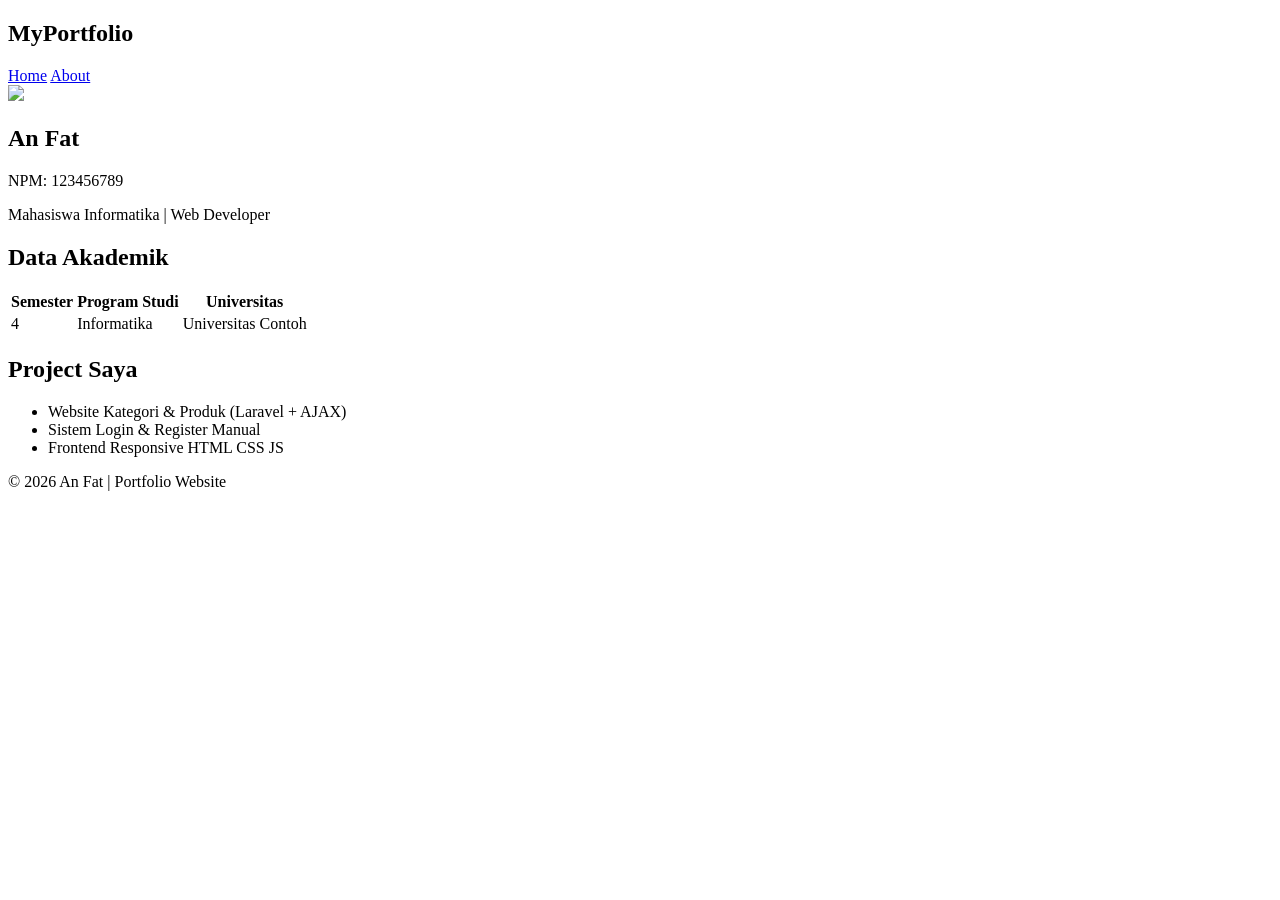
==== index.html @ 02f3ca8b "Add initial HTML structure for portfolio website" ====
<!DOCTYPE html>
<html lang="id">
<head>
    <meta charset="UTF-8">
    <title>Portfolio - An Fat</title>
    <link rel="stylesheet" href="style.css">
</head>
<body>

<header>
    <div class="container nav">
        <h2 class="logo">MyPortfolio</h2>
        <nav>
            <a href="index.html">Home</a>
            <a href="about.html">About</a>
        </nav>
    </div>
</header>

<section class="hero">
    <img src="foto.jpg" class="profile-img">
    <h1>An Fat</h1>
    <p>NPM: 123456789</p>
    <p>Mahasiswa Informatika | Web Developer</p>
</section>

<section class="card">
    <h2>Data Akademik</h2>
    <table>
        <tr>
            <th>Semester</th>
            <th>Program Studi</th>
            <th>Universitas</th>
        </tr>
        <tr>
            <td>4</td>
            <td>Informatika</td>
            <td>Universitas Contoh</td>
        </tr>
    </table>
</section>

<section class="card">
    <h2>Project Saya</h2>
    <ul>
        <li>Website Kategori & Produk (Laravel + AJAX)</li>
        <li>Sistem Login & Register Manual</li>
        <li>Frontend Responsive HTML CSS JS</li>
    </ul>
</section>

<footer>
    <p>© 2026 An Fat | Portfolio Website</p>
</footer>

</body>
</html>
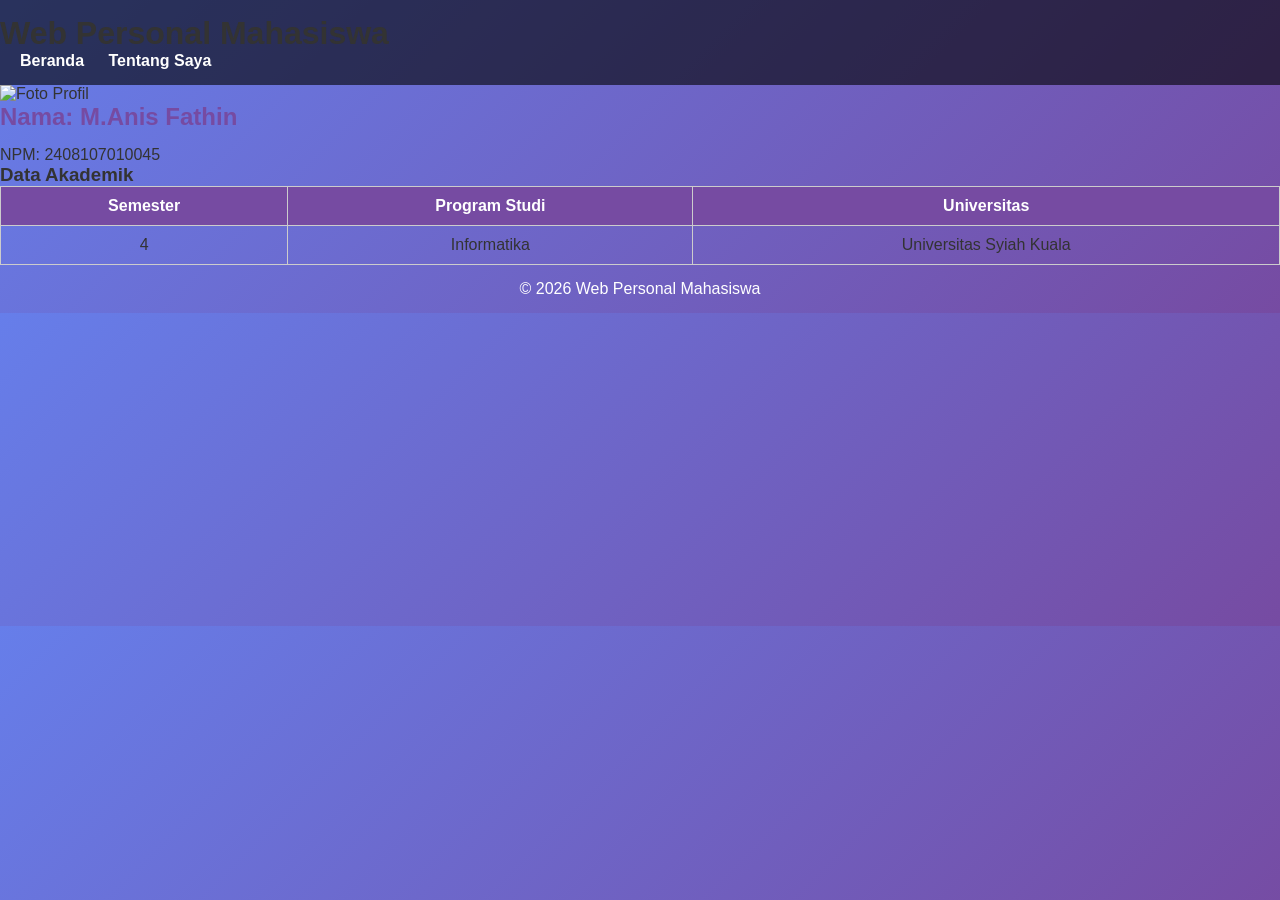
==== commit a23fc17d: "Update portfolio details and structure in index.html" ====
--- a/index.html
+++ b/index.html
@@ -2,56 +2,44 @@
 <html lang="id">
 <head>
     <meta charset="UTF-8">
-    <title>Portfolio - An Fat</title>
+    <title>Web Personal - Beranda</title>
     <link rel="stylesheet" href="style.css">
 </head>
 <body>
 
-<header>
-    <div class="container nav">
-        <h2 class="logo">MyPortfolio</h2>
+    <header>
+        <h1>Web Personal Mahasiswa</h1>
         <nav>
-            <a href="index.html">Home</a>
-            <a href="about.html">About</a>
+            <a href="index.html">Beranda</a>
+            <a href="about.html">Tentang Saya</a>
         </nav>
-    </div>
-</header>
+    </header>
 
-<section class="hero">
-    <img src="foto.jpg" class="profile-img">
-    <h1>An Fat</h1>
-    <p>NPM: 123456789</p>
-    <p>Mahasiswa Informatika | Web Developer</p>
-</section>
+    <section class="profile">
+        <img src="foto.jpg" alt="Foto Profil" class="foto">
+        <h2>Nama: M.Anis Fathin</h2>
+        <p>NPM: 2408107010045</p>
+    </section>
 
-<section class="card">
-    <h2>Data Akademik</h2>
-    <table>
-        <tr>
-            <th>Semester</th>
-            <th>Program Studi</th>
-            <th>Universitas</th>
-        </tr>
-        <tr>
-            <td>4</td>
-            <td>Informatika</td>
-            <td>Universitas Contoh</td>
-        </tr>
-    </table>
-</section>
+    <section>
+        <h3>Data Akademik</h3>
+        <table>
+            <tr>
+                <th>Semester</th>
+                <th>Program Studi</th>
+                <th>Universitas</th>
+            </tr>
+            <tr>
+                <td>4</td>
+                <td>Informatika</td>
+                <td>Universitas Syiah Kuala</td>
+            </tr>
+        </table>
+    </section>
 
-<section class="card">
-    <h2>Project Saya</h2>
-    <ul>
-        <li>Website Kategori & Produk (Laravel + AJAX)</li>
-        <li>Sistem Login & Register Manual</li>
-        <li>Frontend Responsive HTML CSS JS</li>
-    </ul>
-</section>
-
-<footer>
-    <p>© 2026 An Fat | Portfolio Website</p>
-</footer>
+    <footer>
+        <p>© 2026 Web Personal Mahasiswa</p>
+    </footer>
 
 </body>
 </html>
--- a/style.css
+++ b/style.css
@@ -0,0 +1,107 @@
+* {
+    margin: 0;
+    padding: 0;
+    box-sizing: border-box;
+}
+
+body {
+    font-family: 'Segoe UI', sans-serif;
+    background: linear-gradient(135deg, #667eea, #764ba2);
+    color: #333;
+}
+
+/* Navbar */
+header {
+    background: rgba(0,0,0,0.6);
+    padding: 15px 0;
+}
+
+.container {
+    width: 90%;
+    margin: auto;
+}
+
+.nav {
+    display: flex;
+    justify-content: space-between;
+    align-items: center;
+}
+
+.logo {
+    color: white;
+}
+
+nav a {
+    color: white;
+    text-decoration: none;
+    margin-left: 20px;
+    font-weight: bold;
+    transition: 0.3s;
+}
+
+nav a:hover {
+    color: #ffd369;
+}
+
+/* Hero */
+.hero {
+    text-align: center;
+    padding: 50px 20px;
+    color: white;
+}
+
+.profile-img {
+    width: 160px;
+    height: 160px;
+    border-radius: 50%;
+    border: 4px solid white;
+    margin-bottom: 20px;
+}
+
+/* Card Section */
+.card {
+    background: white;
+    width: 85%;
+    margin: 30px auto;
+    padding: 25px;
+    border-radius: 15px;
+    box-shadow: 0 8px 20px rgba(0,0,0,0.2);
+    transition: transform 0.3s;
+}
+
+.card:hover {
+    transform: translateY(-5px);
+}
+
+h2 {
+    margin-bottom: 15px;
+    color: #764ba2;
+}
+
+ul, ol {
+    padding-left: 20px;
+}
+
+/* Table */
+table {
+    width: 100%;
+    border-collapse: collapse;
+}
+
+th, td {
+    padding: 10px;
+    border: 1px solid #ccc;
+    text-align: center;
+}
+
+th {
+    background-color: #764ba2;
+    color: white;
+}
+
+/* Footer */
+footer {
+    text-align: center;
+    padding: 15px;
+    color: white;
+}
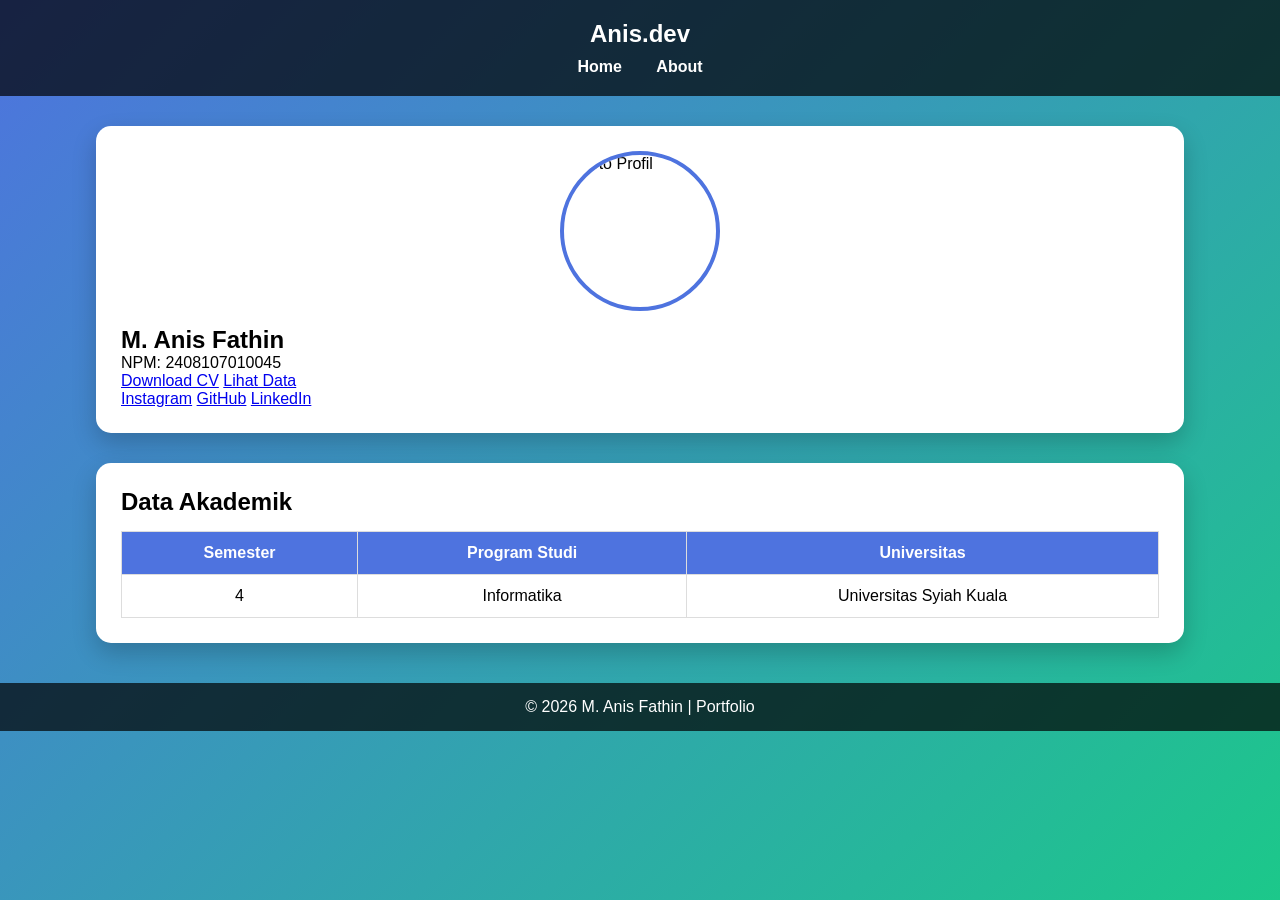
==== commit 62a334e5: "Update index.html for personal portfolio layout" ====
--- a/index.html
+++ b/index.html
@@ -2,44 +2,57 @@
 <html lang="id">
 <head>
     <meta charset="UTF-8">
-    <title>Web Personal - Beranda</title>
+    <title>Portfolio - M. Anis Fathin</title>
     <link rel="stylesheet" href="style.css">
 </head>
 <body>
 
-    <header>
-        <h1>Web Personal Mahasiswa</h1>
-        <nav>
-            <a href="index.html">Beranda</a>
-            <a href="about.html">Tentang Saya</a>
-        </nav>
-    </header>
+<header>
+    <h2 class="logo">Anis.dev</h2>
+    <nav>
+        <a href="index.html">Home</a>
+        <a href="about.html">About</a>
+    </nav>
+</header>
 
-    <section class="profile">
-        <img src="foto.jpg" alt="Foto Profil" class="foto">
-        <h2>Nama: M.Anis Fathin</h2>
-        <p>NPM: 2408107010045</p>
-    </section>
+<section class="hero">
+    <img src="foto.jpg" alt="Foto Profil">
+    <h1>M. Anis Fathin</h1>
+    <p>NPM: 2408107010045</p>
+    <h3><span class="typing"></span></h3>
 
-    <section>
-        <h3>Data Akademik</h3>
-        <table>
-            <tr>
-                <th>Semester</th>
-                <th>Program Studi</th>
-                <th>Universitas</th>
-            </tr>
-            <tr>
-                <td>4</td>
-                <td>Informatika</td>
-                <td>Universitas Syiah Kuala</td>
-            </tr>
-        </table>
-    </section>
+    <div class="buttons">
+        <a href="cv.pdf" class="btn" download>Download CV</a>
+        <a href="#data" class="btn-outline">Lihat Data</a>
+    </div>
 
-    <footer>
-        <p>© 2026 Web Personal Mahasiswa</p>
-    </footer>
+    <div class="social">
+        <a href="#">Instagram</a>
+        <a href="#">GitHub</a>
+        <a href="#">LinkedIn</a>
+    </div>
+</section>
 
+<section id="data" class="card fade">
+    <h2>Data Akademik</h2>
+    <table>
+        <tr>
+            <th>Semester</th>
+            <th>Program Studi</th>
+            <th>Universitas</th>
+        </tr>
+        <tr>
+            <td>4</td>
+            <td>Informatika</td>
+            <td>Universitas Syiah Kuala</td>
+        </tr>
+    </table>
+</section>
+
+<footer>
+    © 2026 M. Anis Fathin | Portfolio
+</footer>
+
+<script src="script.js"></script>
 </body>
 </html>
--- a/style.css
+++ b/style.css
@@ -6,35 +6,26 @@
 
 body {
     font-family: 'Segoe UI', sans-serif;
-    background: linear-gradient(135deg, #667eea, #764ba2);
-    color: #333;
+    background: linear-gradient(135deg, #4e73df, #1cc88a);
+    min-height: 100vh;
 }
 
-/* Navbar */
+/* HEADER */
 header {
-    background: rgba(0,0,0,0.6);
-    padding: 15px 0;
+    background: rgba(0, 0, 0, 0.7);
+    padding: 20px;
+    text-align: center;
+    color: white;
 }
 
-.container {
-    width: 90%;
-    margin: auto;
-}
-
-.nav {
-    display: flex;
-    justify-content: space-between;
-    align-items: center;
-}
-
-.logo {
-    color: white;
+nav {
+    margin-top: 10px;
 }
 
 nav a {
     color: white;
     text-decoration: none;
-    margin-left: 20px;
+    margin: 0 15px;
     font-weight: bold;
     transition: 0.3s;
 }
@@ -43,65 +34,80 @@
     color: #ffd369;
 }
 
-/* Hero */
-.hero {
-    text-align: center;
-    padding: 50px 20px;
-    color: white;
-}
-
-.profile-img {
-    width: 160px;
-    height: 160px;
-    border-radius: 50%;
-    border: 4px solid white;
-    margin-bottom: 20px;
-}
-
-/* Card Section */
-.card {
+/* CARD SECTION */
+section {
     background: white;
     width: 85%;
     margin: 30px auto;
     padding: 25px;
     border-radius: 15px;
-    box-shadow: 0 8px 20px rgba(0,0,0,0.2);
-    transition: transform 0.3s;
+    box-shadow: 0 10px 25px rgba(0,0,0,0.2);
+    animation: fadeIn 1s ease-in-out;
 }
 
-.card:hover {
-    transform: translateY(-5px);
+/* FOTO */
+img {
+    width: 160px;
+    height: 160px;
+    border-radius: 50%;
+    display: block;
+    margin: 0 auto 15px;
+    border: 4px solid #4e73df;
 }
 
-h2 {
-    margin-bottom: 15px;
-    color: #764ba2;
-}
-
-ul, ol {
-    padding-left: 20px;
-}
-
-/* Table */
+/* TABLE */
 table {
     width: 100%;
     border-collapse: collapse;
+    margin-top: 15px;
 }
 
 th, td {
-    padding: 10px;
-    border: 1px solid #ccc;
+    padding: 12px;
+    border: 1px solid #ddd;
     text-align: center;
 }
 
 th {
-    background-color: #764ba2;
+    background-color: #4e73df;
     color: white;
 }
 
-/* Footer */
+/* LIST */
+ul, ol {
+    margin-top: 10px;
+    padding-left: 20px;
+}
+
+/* FOOTER */
 footer {
     text-align: center;
     padding: 15px;
+    background: rgba(0, 0, 0, 0.7);
     color: white;
+    margin-top: 40px;
 }
+
+/* ANIMATION */
+@keyframes fadeIn {
+    from {
+        opacity: 0;
+        transform: translateY(20px);
+    }
+    to {
+        opacity: 1;
+        transform: translateY(0);
+    }
+}
+
+/* RESPONSIVE */
+@media (max-width: 768px) {
+    section {
+        width: 95%;
+    }
+
+    img {
+        width: 120px;
+        height: 120px;
+    }
+}
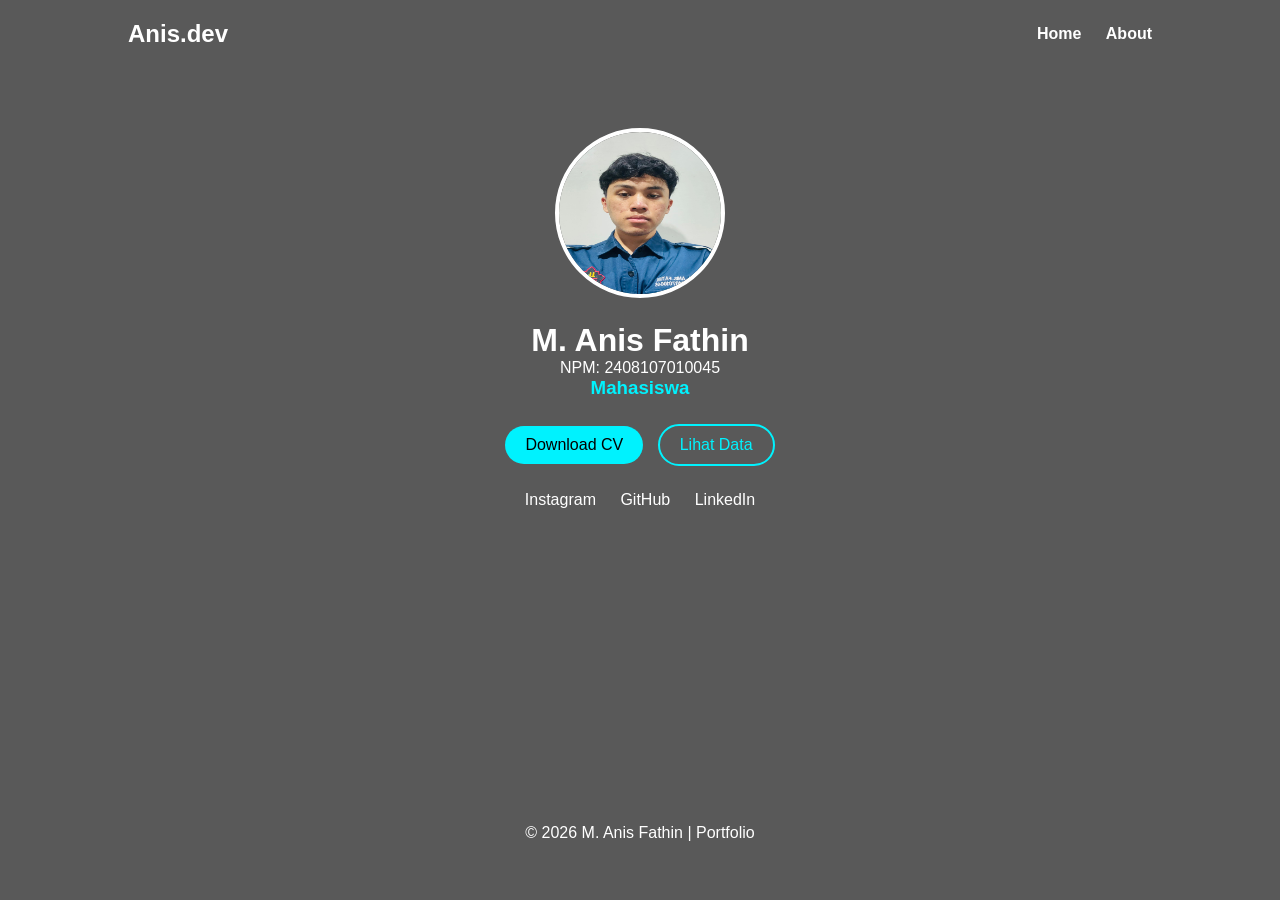
==== commit 194eae1c: "Change image format from JPG to JPEG" ====
--- a/index.html
+++ b/index.html
@@ -16,7 +16,7 @@
 </header>
 
 <section class="hero">
-    <img src="foto.jpg" alt="Foto Profil">
+    <img src="foto.jpeg" alt="Foto Profil">
     <h1>M. Anis Fathin</h1>
     <p>NPM: 2408107010045</p>
     <h3><span class="typing"></span></h3>
--- a/style.css
+++ b/style.css
@@ -2,112 +2,166 @@
     margin: 0;
     padding: 0;
     box-sizing: border-box;
+    scroll-behavior: smooth;
 }
 
 body {
     font-family: 'Segoe UI', sans-serif;
-    background: linear-gradient(135deg, #4e73df, #1cc88a);
+    color: white;
+    background: url('background.jpg') no-repeat center center/cover;
     min-height: 100vh;
 }
 
-/* HEADER */
-header {
-    background: rgba(0, 0, 0, 0.7);
-    padding: 20px;
-    text-align: center;
-    color: white;
+/* Overlay */
+body::before {
+    content: "";
+    position: fixed;
+    inset: 0;
+    background: rgba(0,0,0,0.65);
+    z-index: -1;
 }
 
-nav {
-    margin-top: 10px;
+/* Header */
+header {
+    display: flex;
+    justify-content: space-between;
+    padding: 20px 10%;
+    align-items: center;
 }
 
 nav a {
     color: white;
     text-decoration: none;
-    margin: 0 15px;
+    margin-left: 20px;
     font-weight: bold;
+}
+
+nav a:hover {
+    color: #00f2fe;
+}
+
+/* Hero */
+.hero {
+    text-align: center;
+    margin-top: 60px;
+}
+
+.hero img {
+    width: 170px;
+    height: 170px;
+    border-radius: 50%;
+    border: 4px solid white;
+    margin-bottom: 20px;
+}
+
+.hero h1 {
+    font-size: 32px;
+}
+
+.typing {
+    color: #00f2fe;
+}
+
+/* Buttons */
+.buttons {
+    margin-top: 20px;
+}
+
+.btn, .btn-outline {
+    padding: 10px 20px;
+    margin: 5px;
+    border-radius: 25px;
+    text-decoration: none;
+    display: inline-block;
     transition: 0.3s;
 }
 
-nav a:hover {
-    color: #ffd369;
+.btn {
+    background: #00f2fe;
+    color: black;
 }
 
-/* CARD SECTION */
-section {
+.btn:hover {
     background: white;
-    width: 85%;
-    margin: 30px auto;
-    padding: 25px;
-    border-radius: 15px;
-    box-shadow: 0 10px 25px rgba(0,0,0,0.2);
-    animation: fadeIn 1s ease-in-out;
 }
 
-/* FOTO */
-img {
-    width: 160px;
-    height: 160px;
-    border-radius: 50%;
-    display: block;
-    margin: 0 auto 15px;
-    border: 4px solid #4e73df;
+.btn-outline {
+    border: 2px solid #00f2fe;
+    color: #00f2fe;
 }
 
-/* TABLE */
+.btn-outline:hover {
+    background: #00f2fe;
+    color: black;
+}
+
+/* Social */
+.social {
+    margin-top: 20px;
+}
+
+.social a {
+    margin: 0 10px;
+    color: white;
+    text-decoration: none;
+}
+
+.social a:hover {
+    color: #00f2fe;
+}
+
+/* Glass Card */
+.card {
+    width: 80%;
+    margin: 60px auto;
+    padding: 30px;
+    border-radius: 20px;
+    backdrop-filter: blur(12px);
+    background: rgba(255,255,255,0.1);
+    box-shadow: 0 8px 25px rgba(0,0,0,0.5);
+}
+
+/* Table */
 table {
     width: 100%;
     border-collapse: collapse;
-    margin-top: 15px;
 }
 
 th, td {
     padding: 12px;
-    border: 1px solid #ddd;
+    border: 1px solid rgba(255,255,255,0.3);
     text-align: center;
 }
 
 th {
-    background-color: #4e73df;
-    color: white;
+    background: rgba(0,0,0,0.5);
 }
 
-/* LIST */
-ul, ol {
-    margin-top: 10px;
-    padding-left: 20px;
+/* Footer */
+footer {
+    text-align: center;
+    padding: 20px;
 }
 
-/* FOOTER */
-footer {
-    text-align: center;
-    padding: 15px;
-    background: rgba(0, 0, 0, 0.7);
-    color: white;
-    margin-top: 40px;
+/* Fade animation */
+.fade {
+    opacity: 0;
+    transform: translateY(20px);
+    transition: 0.6s;
 }
 
-/* ANIMATION */
-@keyframes fadeIn {
-    from {
-        opacity: 0;
-        transform: translateY(20px);
+.show {
+    opacity: 1;
+    transform: translateY(0);
+}
+
+/* Responsive */
+@media(max-width:768px){
+    header {
+        flex-direction: column;
     }
-    to {
-        opacity: 1;
-        transform: translateY(0);
+
+    .card {
+        width: 95%;
     }
 }
-
-/* RESPONSIVE */
-@media (max-width: 768px) {
-    section {
-        width: 95%;
-    }
-
-    img {
-        width: 120px;
-        height: 120px;
-    }
-}
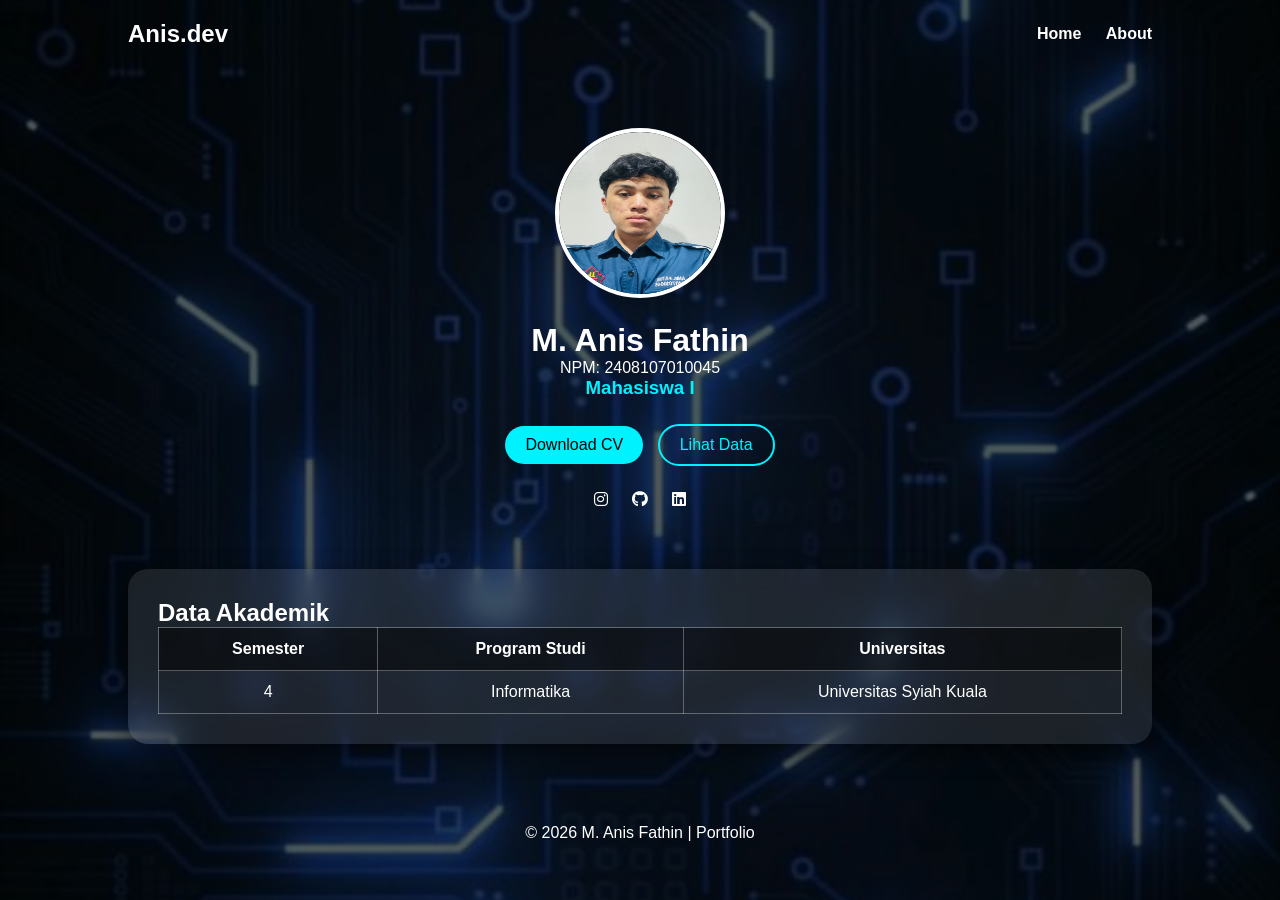
==== commit 0f606dd4: "Add Font Awesome and update social media links Added Font Awesome stylesheet and updated social medi" ====
--- a/index.html
+++ b/index.html
@@ -4,6 +4,7 @@
     <meta charset="UTF-8">
     <title>Portfolio - M. Anis Fathin</title>
     <link rel="stylesheet" href="style.css">
+    <link rel="stylesheet" href="https://cdnjs.cloudflare.com/ajax/libs/font-awesome/6.5.0/css/all.min.css">
 </head>
 <body>
 
@@ -27,9 +28,17 @@
     </div>
 
     <div class="social">
-        <a href="#">Instagram</a>
-        <a href="#">GitHub</a>
-        <a href="#">LinkedIn</a>
+    <a href="https://instagram.com/USERNAME_KAMU" target="_blank">
+        <i class="fab fa-instagram"></i>
+    </a>
+
+    <a href="https://github.com/USERNAME_KAMU" target="_blank">
+        <i class="fab fa-github"></i>
+    </a>
+
+    <a href="https://linkedin.com/in/USERNAME_KAMU" target="_blank">
+        <i class="fab fa-linkedin"></i>
+    </a>
     </div>
 </section>
 
--- a/style.css
+++ b/style.css
@@ -164,4 +164,21 @@
     .card {
         width: 95%;
     }
+
+    /* Skill */
+.skill {
+    margin: 15px 0;
 }
+
+.progress {
+    background: rgba(255,255,255,0.2);
+    border-radius: 20px;
+    overflow: hidden;
+}
+
+.progress-bar {
+    height: 10px;
+    background: #00f2fe;
+   }
+    
+}
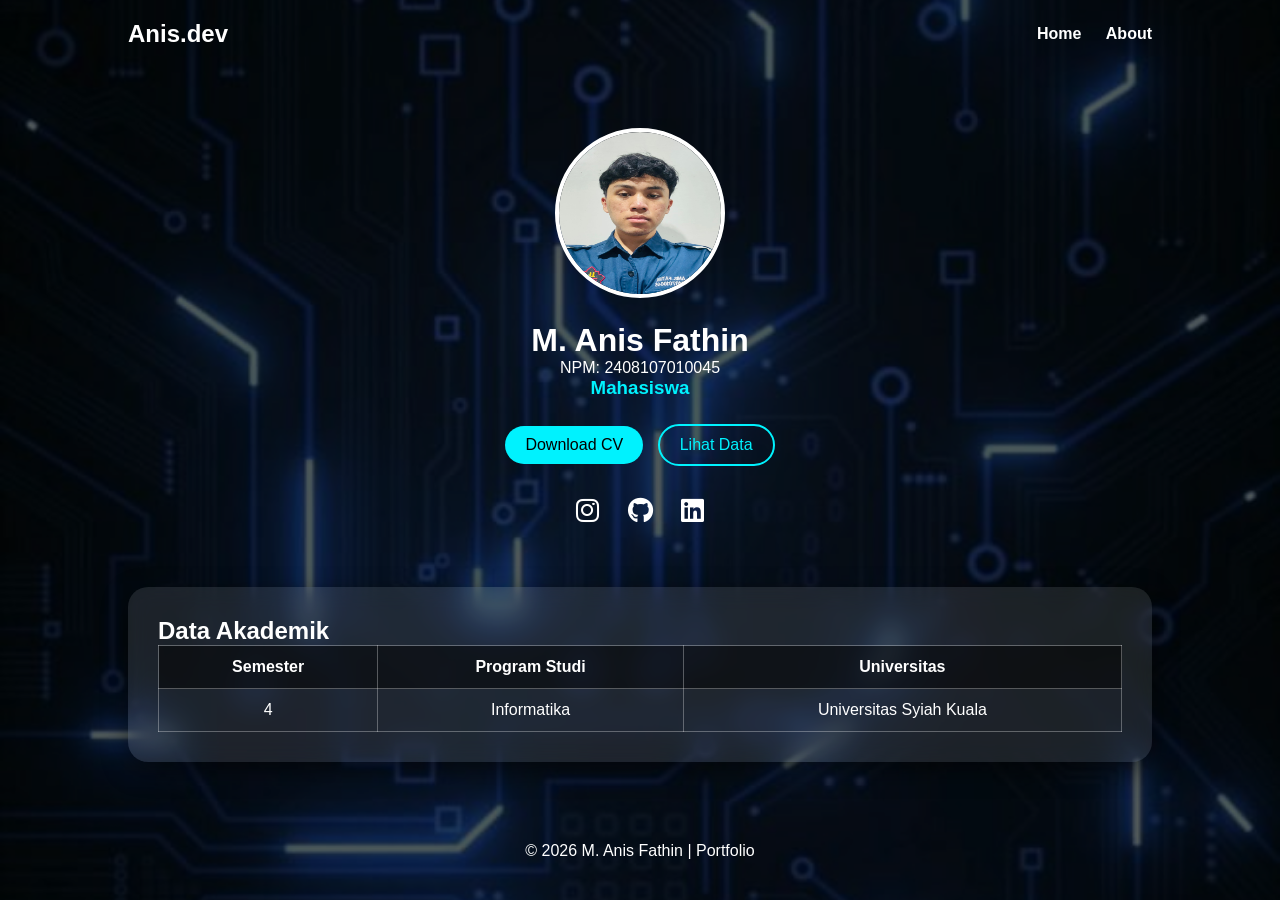
==== commit a34b48fe: "Update social media links in index.html" ====
--- a/index.html
+++ b/index.html
@@ -28,11 +28,11 @@
     </div>
 
     <div class="social">
-    <a href="https://instagram.com/USERNAME_KAMU" target="_blank">
+    <a href="https://instagram.com/anisfathin._" target="_blank">
         <i class="fab fa-instagram"></i>
     </a>
 
-    <a href="https://github.com/USERNAME_KAMU" target="_blank">
+    <a href="https://github.com/anis733" target="_blank">
         <i class="fab fa-github"></i>
     </a>
 
--- a/style.css
+++ b/style.css
@@ -154,6 +154,34 @@
     opacity: 1;
     transform: translateY(0);
 }
+.social {
+    margin-top: 25px;
+}
+
+.social a {
+    display: inline-block;
+    margin: 0 12px;
+    font-size: 26px;
+    color: white;
+    transition: 0.3s;
+}
+
+.social a:hover {
+    transform: scale(1.3);
+}
+
+/* Warna hover masing-masing */
+.social a:nth-child(1):hover {
+    color: #E1306C; /* Instagram */
+}
+
+.social a:nth-child(2):hover {
+    color: #333; /* GitHub */
+}
+
+.social a:nth-child(3):hover {
+    color: #0A66C2; /* LinkedIn */
+}
 
 /* Responsive */
 @media(max-width:768px){
